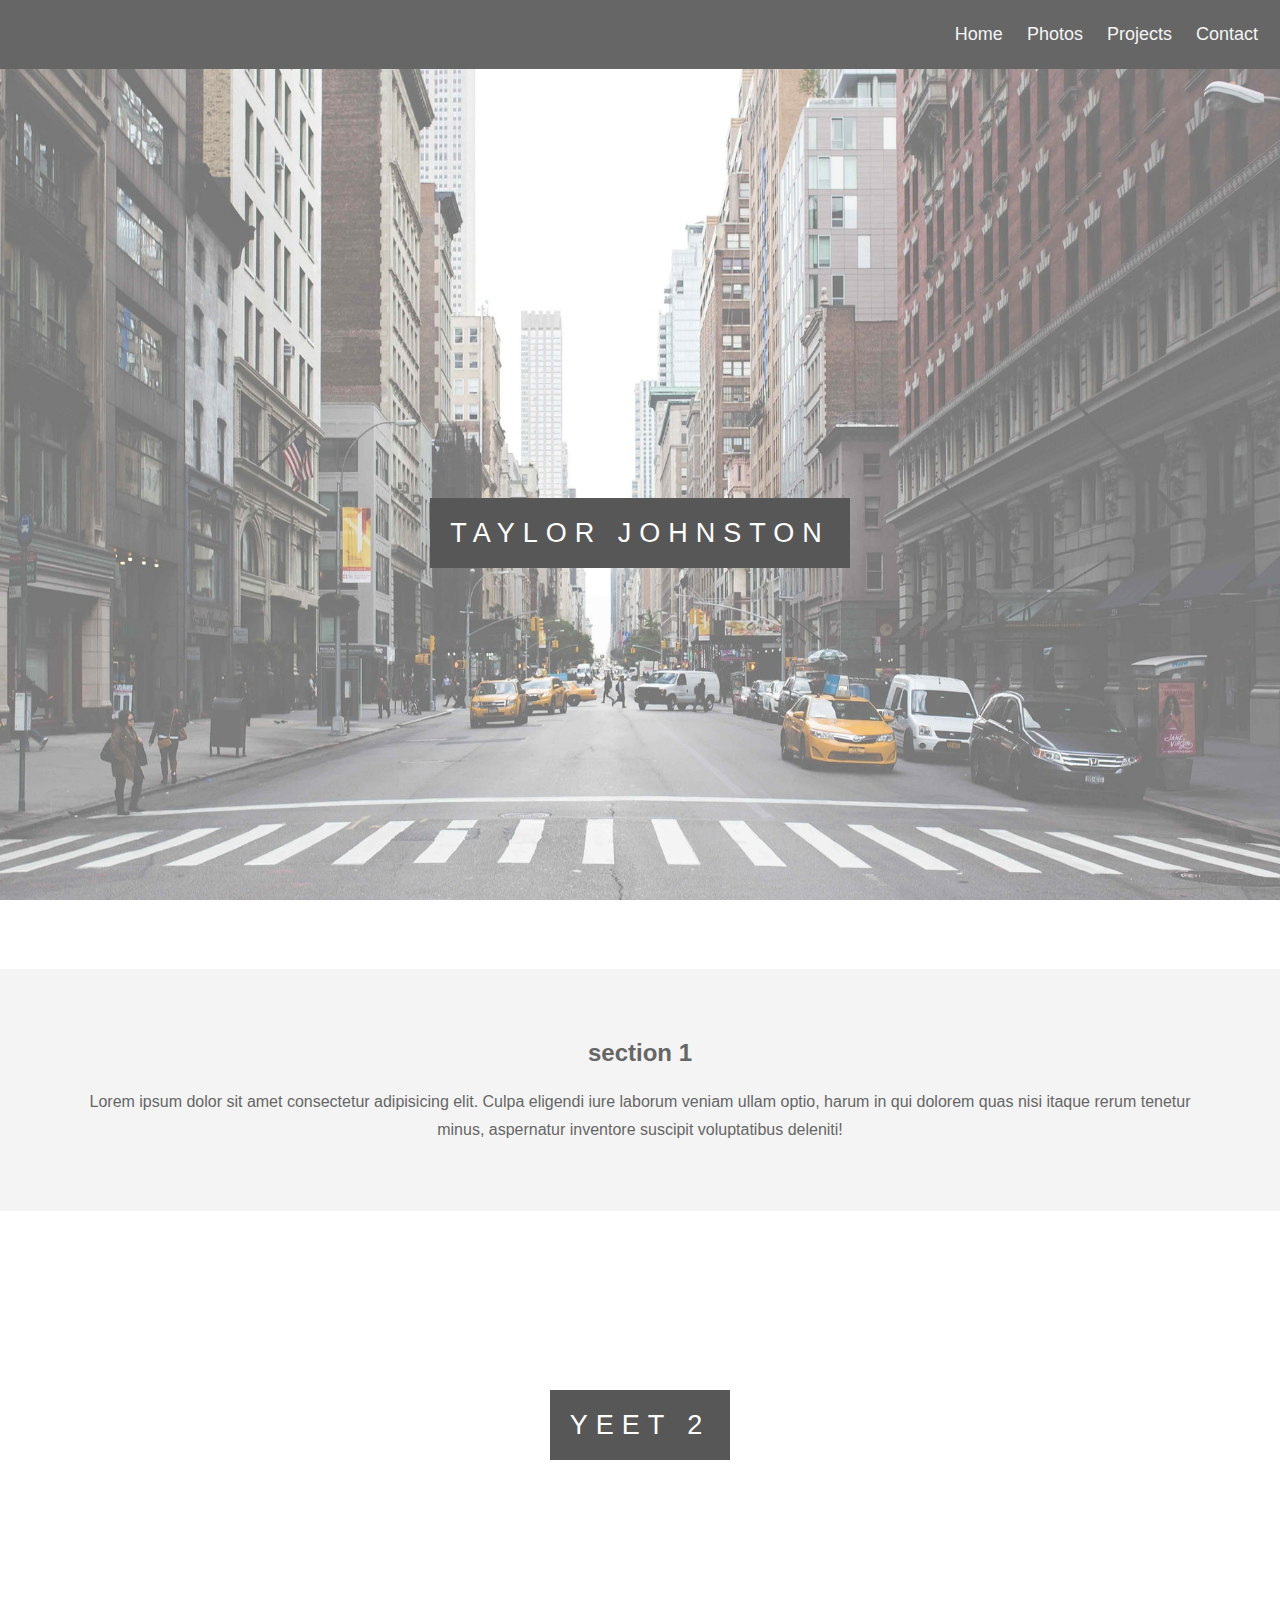
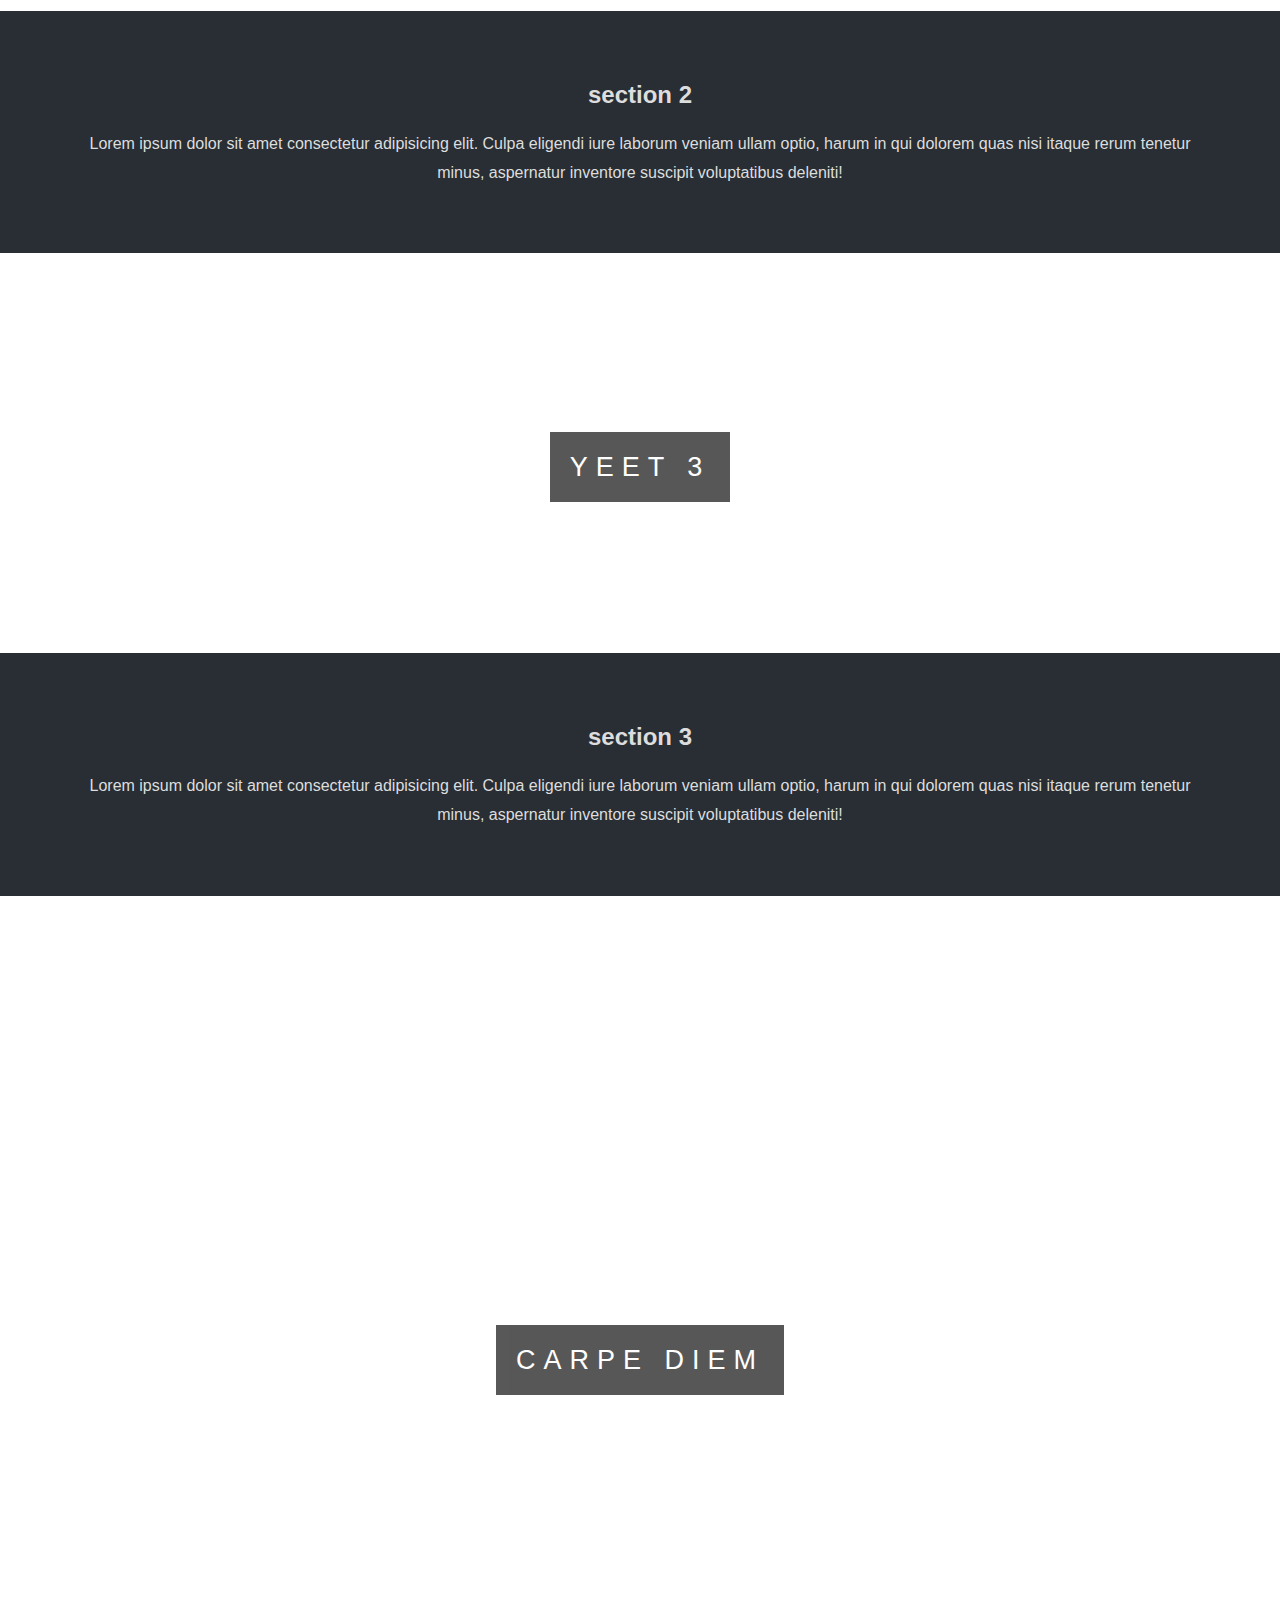
==== index.html @ 6455c6de "Paralax" ====
<!DOCTYPE html>
<html>
  <head>
    <title>Under Construction</title>
    <meta name="description" content="Under Construction" />
    <meta property="og:type" content="website" />
    <meta charset="utf-8" />
    <meta property="og:title" content="Under Construction" />
    <meta property="og:description" content="Under Construction" />
    <meta property="og:url" content="https://taylorjohnston.com.au/" />
    <link rel="canonical" href="https://taylorjohnston.com.au/" />
    <link rel="stylesheet" href="main.css" />
  </head>

    <header>
      <div class="header">
        <a href="#default" class="logo"></a>
        <div class="header-right">
          <a href="#home">Home</a>
          <a href="#contact">Photos</a>
          <a href="#about">Projects</a>
          <a href="#about">Contact</a>
        </div>  
      </div> 
   </header>
   
  <body>
    <div class="pimg1">
      <div class="ptext">
        <span class="border trans">
          Taylor Johnston
        </span>
      </div>
    </div>
    <div class="section secton section-light">
      <h2>
        section 1
      </h2>
      <p>
        Lorem ipsum dolor sit amet consectetur adipisicing elit. Culpa eligendi
        iure laborum veniam ullam optio, harum in qui dolorem quas nisi itaque
        rerum tenetur minus, aspernatur inventore suscipit voluptatibus
        deleniti!
      </p>
    </div>

    <div class="pimg2">
      <div class="ptext">
        <span class="border">
          yeet 2
        </span>
      </div>
    </div>
    <div class="section secton section-dark">
      <h2>
        section 2
      </h2>
      <p>
        Lorem ipsum dolor sit amet consectetur adipisicing elit. Culpa eligendi
        iure laborum veniam ullam optio, harum in qui dolorem quas nisi itaque
        rerum tenetur minus, aspernatur inventore suscipit voluptatibus
        deleniti!
      </p>
    </div>
    <div class="pimg3">
      <div class="ptext">
        <span class="border trans">
          yeet 3
        </span>
      </div>
    </div>
    <div class="section secton section-dark">
      <h2>
        section 3
      </h2>
      <p>
        Lorem ipsum dolor sit amet consectetur adipisicing elit. Culpa eligendi
        iure laborum veniam ullam optio, harum in qui dolorem quas nisi itaque
        rerum tenetur minus, aspernatur inventore suscipit voluptatibus
        deleniti!
      </p>
    </div>

    <div class="pimg1">
      <div class="ptext">
        <span class="border">
          Carpe Diem
        </span>
      </div>
    </div>
  </body>
---- main.css ----
/* Style the header with a grey background and some padding */
.header {
  overflow: hidden;
  background: #666;
  padding: 10px 10px;
}

/* Style the header links */
.header a {
  float: left;
  color: #f4f4f4;
  text-align: center;
  padding: 12px;
  text-decoration: none;
  font-size: 18px;
  line-height: 25px;
  border-radius: 4px;
}

/* Style the logo link (notice that we set the same value of line-height and font-size to prevent the header to increase when the font gets bigger */
.header a.logo {
  font-size: 25px;
  font-weight: bold;
}

/* Change the background color on mouse-over */
.header a:hover {
  background-color: #ddd;
  color: black;
}

/* Float the link section to the right */
.header-right {
  float: right;
}

/* Add media queries for responsiveness - when the screen is 500px wide or less, stack the links on top of each other */
@media screen and (max-width: 500px) {
  .header a {
    float: none;
    display: block;
    text-align: left;
  }
  .header-right {
    float: none;
  }
}
/* paralax stylesheet*/
body,
html {
  height: 100%;
  margin: 0;
  font: 16px;
  font-family: "Lato", sans-serif;
  font-weight: 400;
  line-height: 1.8em;
  color: #666;
}
.pimg1,
.pimg2,
.pimg3 {
  position: relative;
  opacity: 0.7;
  background-position: center;
  background-size: cover;
  background-repeat: no-repeat;
  background-attachment: fixed;
}

.pimg1 {
  background-image: url(images/image1.jpg);
  min-height: 100%;
}

.pimg2 {
  background-image: url(images/image2.jpg);
  min-height: 400px;
}

.pimg3 {
  background-image: url(images/image3.jpg);
  min-height: 400px;
}
.section {
  text-align: center;
  padding: 50px 80px;
}
.section-light {
  background: #f4f4f4;
  color: #666;
}
.section-dark {
  background: #282e34;
  color: #ddd;
}
.ptext {
  position: absolute;
  top: 50%;
  width: 100%;
  text-align: center;
  color: black;
  font-size: 27px;
  letter-spacing: 8px;
  text-transform: uppercase;
}

.ptext .border {
  background-color: #111;
  color: white;
  padding: 20px;
}

.ptext .border .trans {
  background-color: transparent;
}
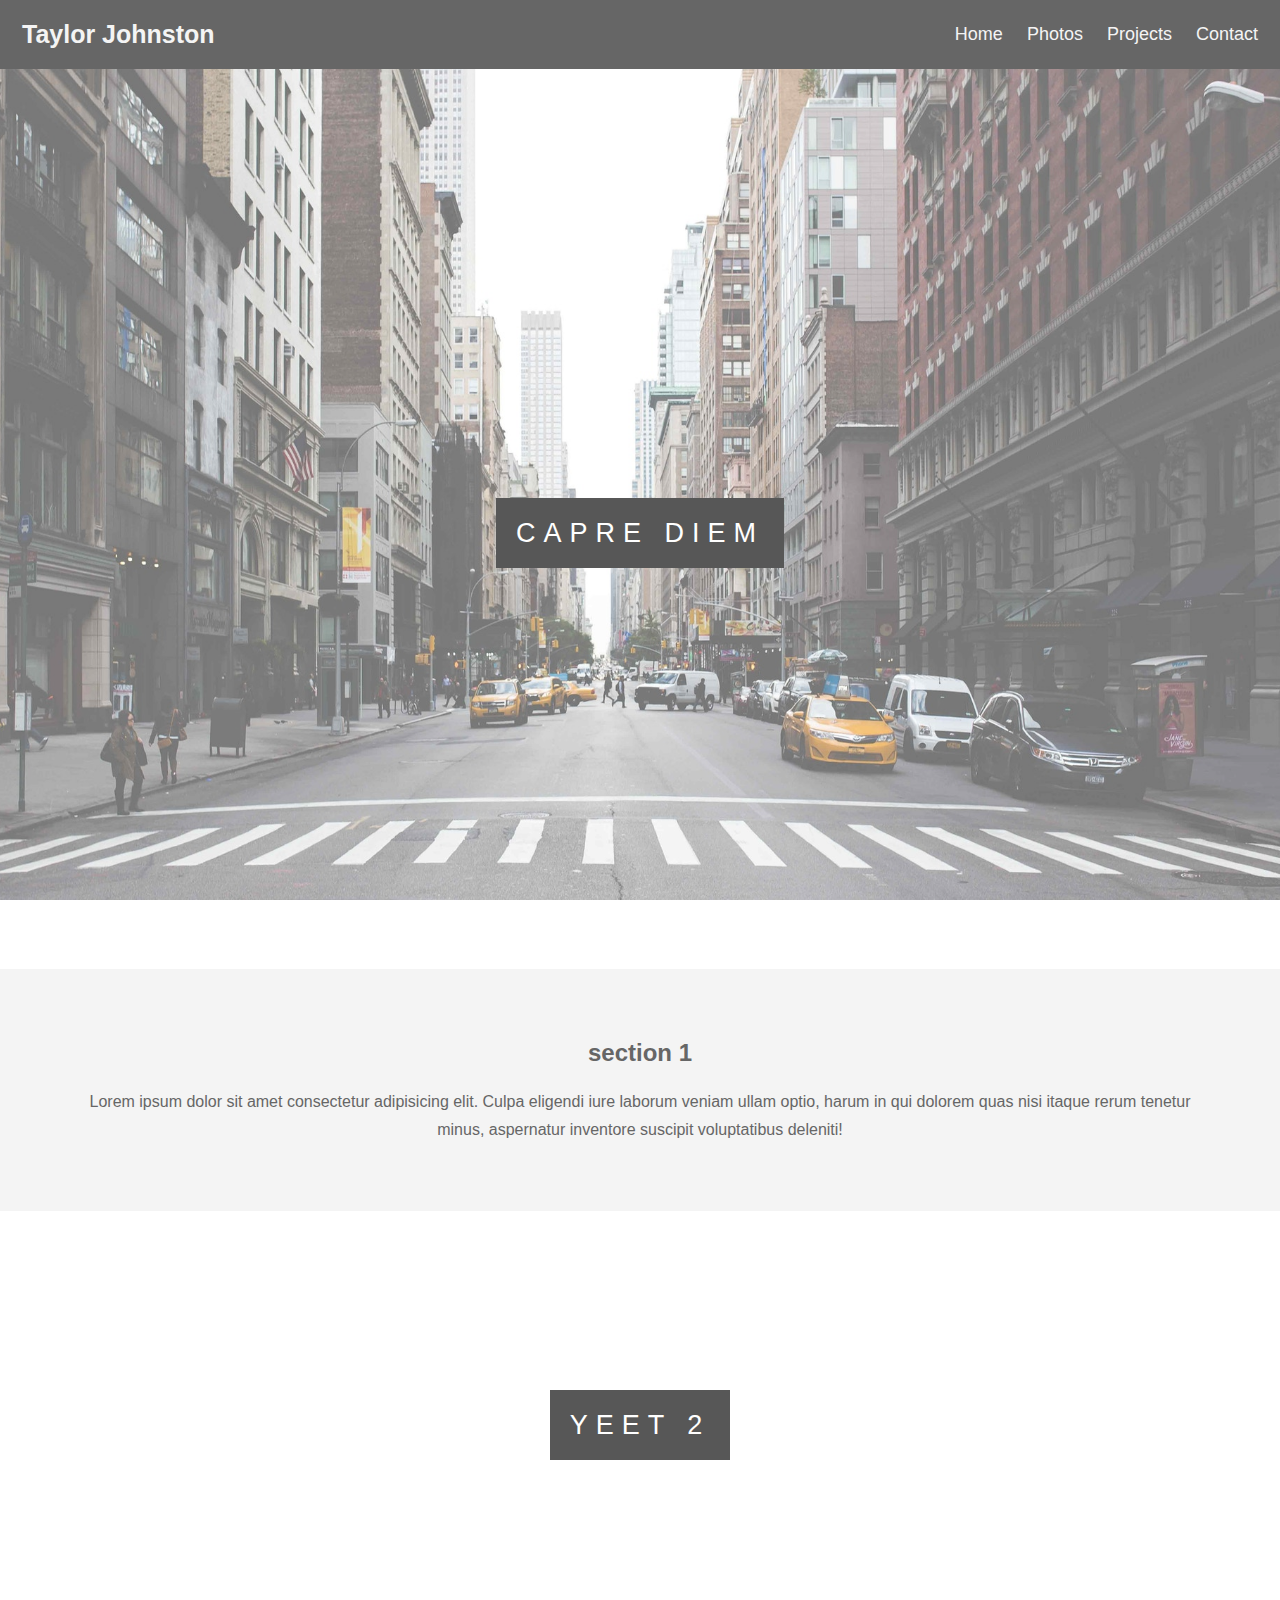
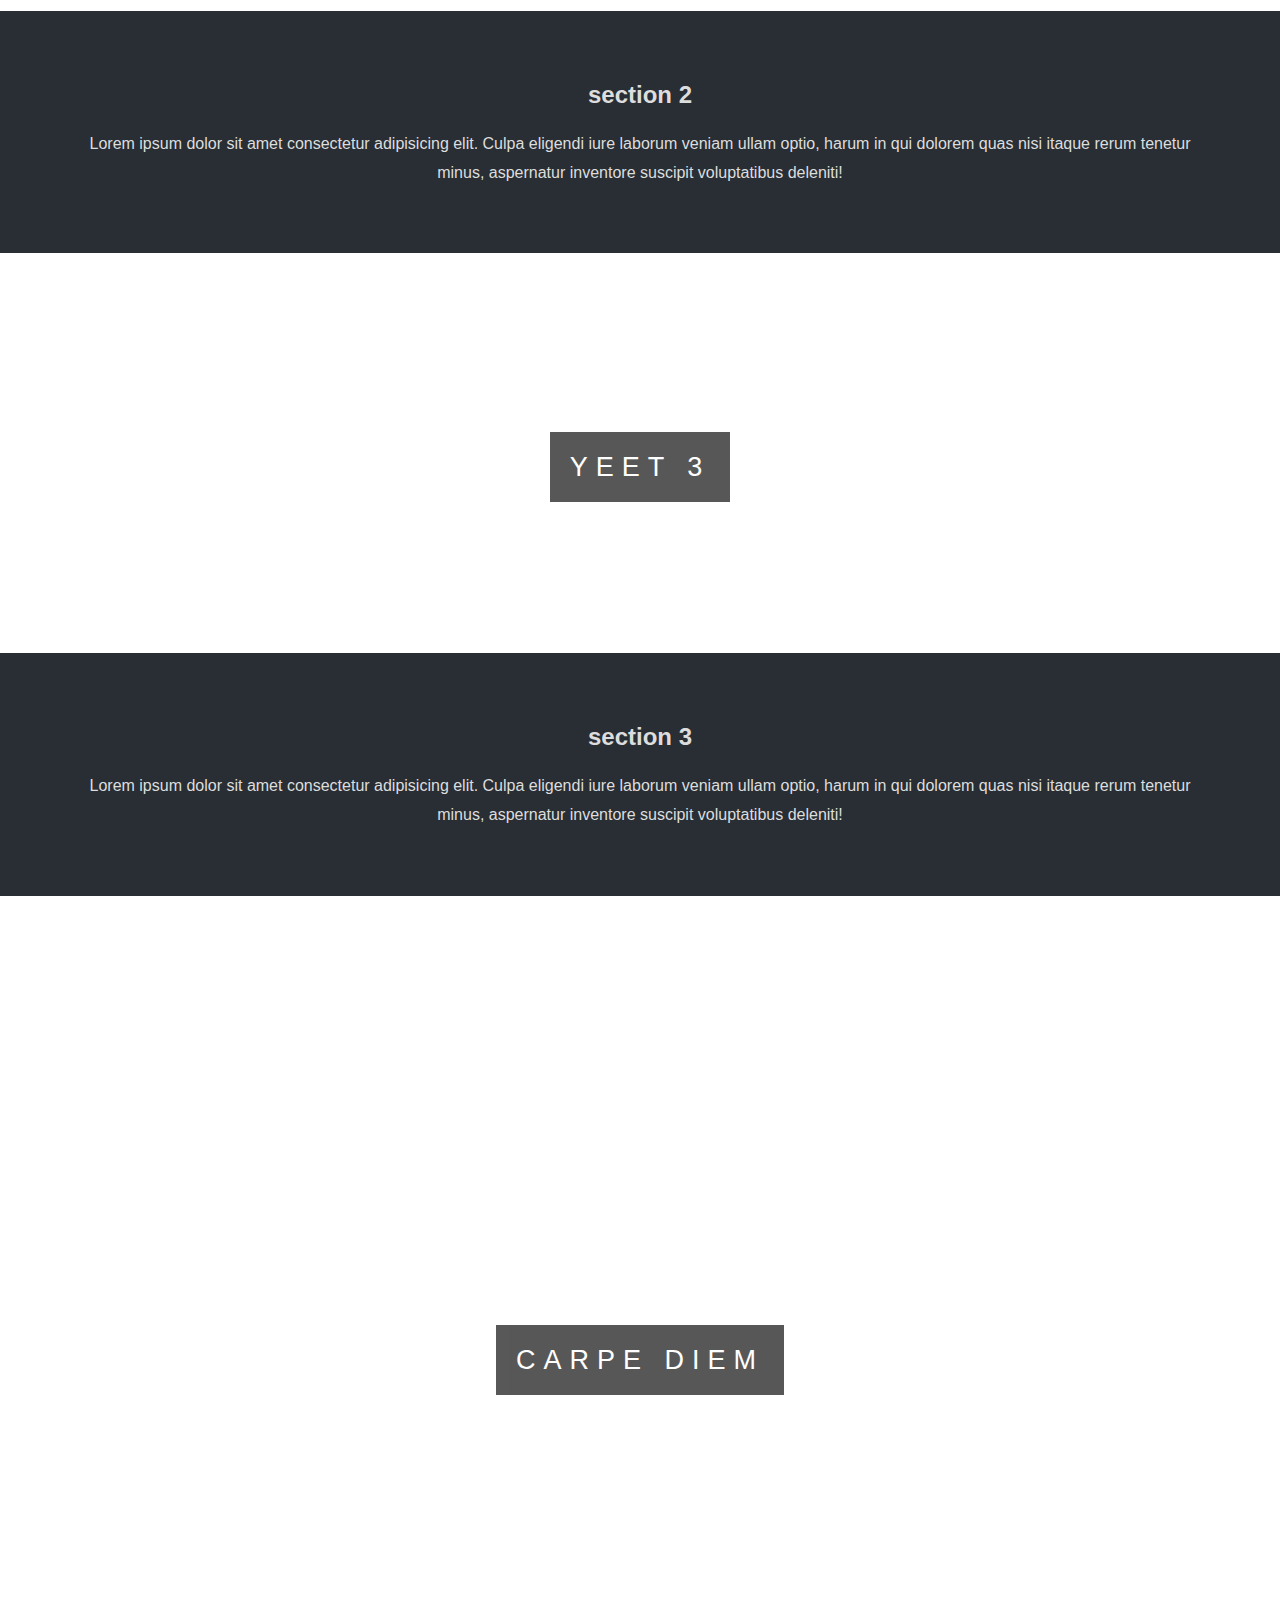
==== commit 9321fd80: "Update index.html" ====
--- a/index.html
+++ b/index.html
@@ -14,7 +14,7 @@
 
     <header>
       <div class="header">
-        <a href="#default" class="logo"></a>
+        <a href="#default" class="logo">Taylor Johnston</a>
         <div class="header-right">
           <a href="#home">Home</a>
           <a href="#contact">Photos</a>
@@ -28,7 +28,7 @@
     <div class="pimg1">
       <div class="ptext">
         <span class="border trans">
-          Taylor Johnston
+          Capre Diem
         </span>
       </div>
     </div>
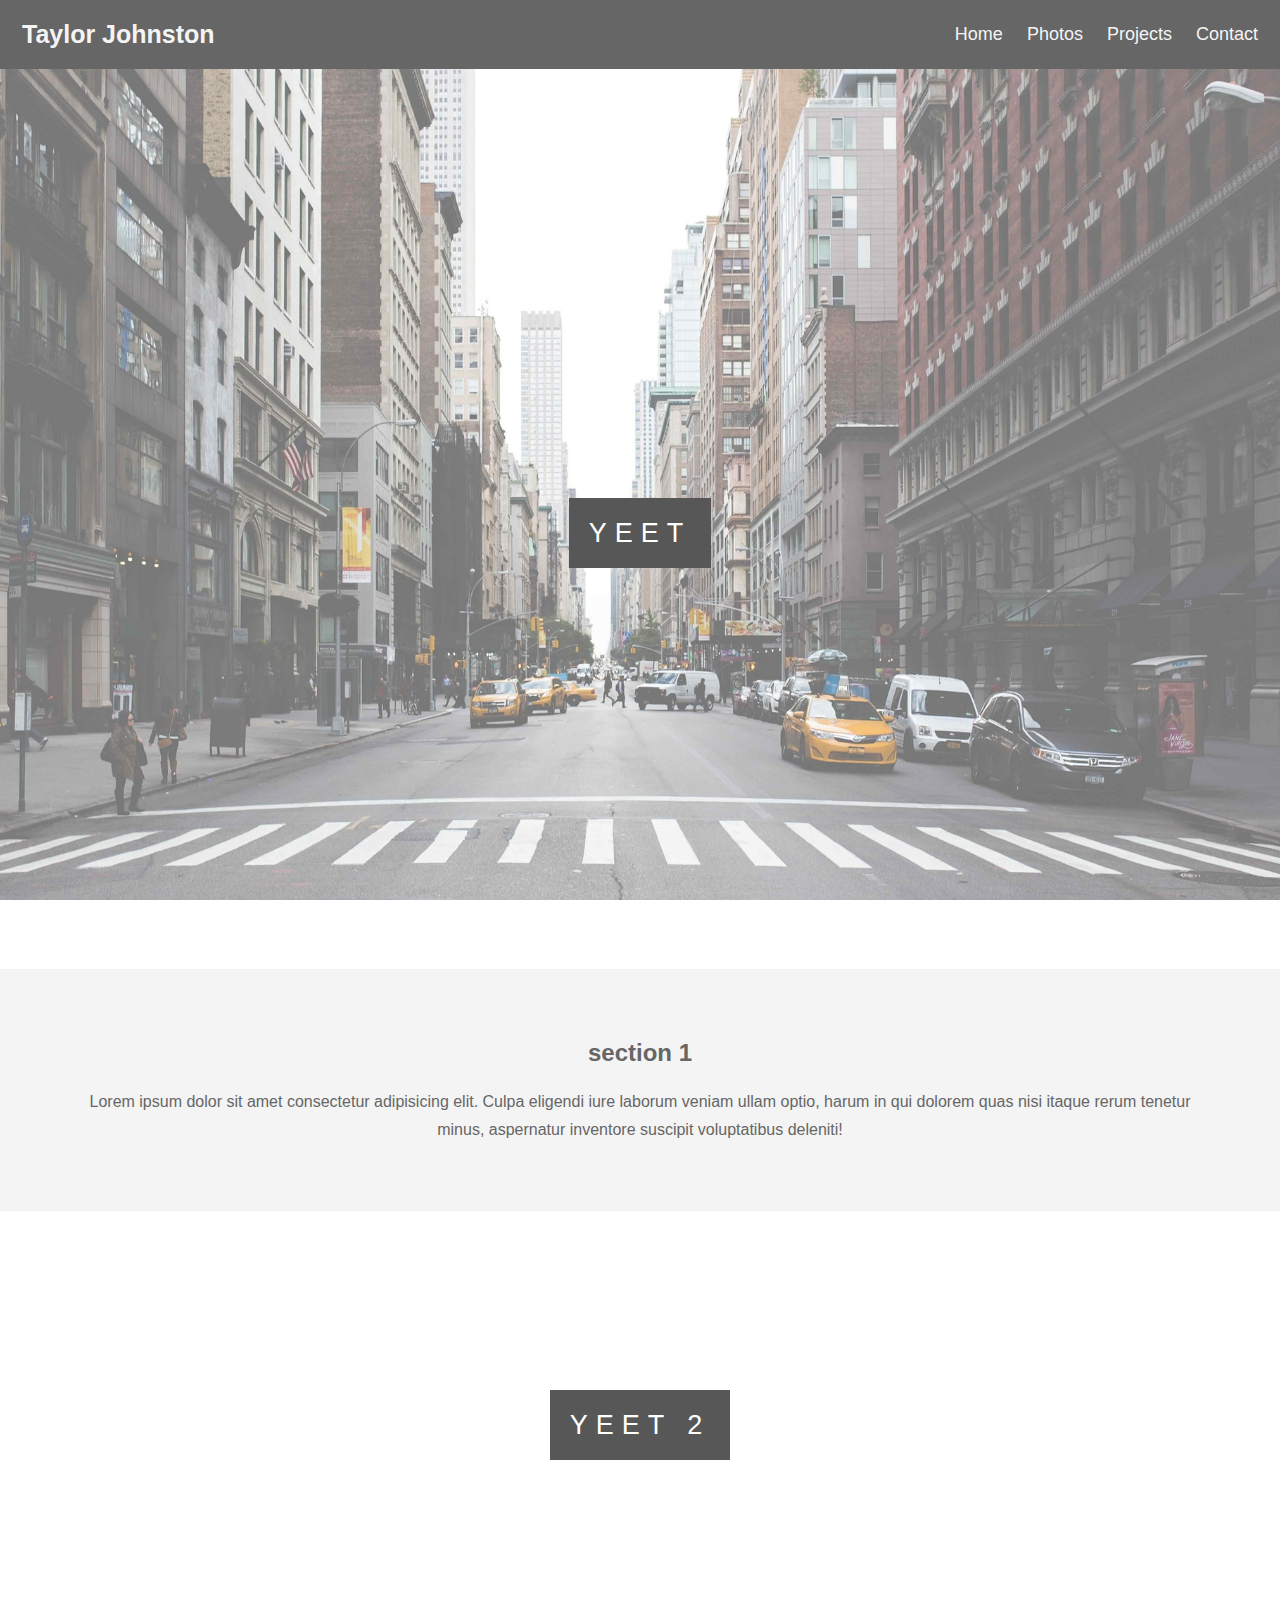
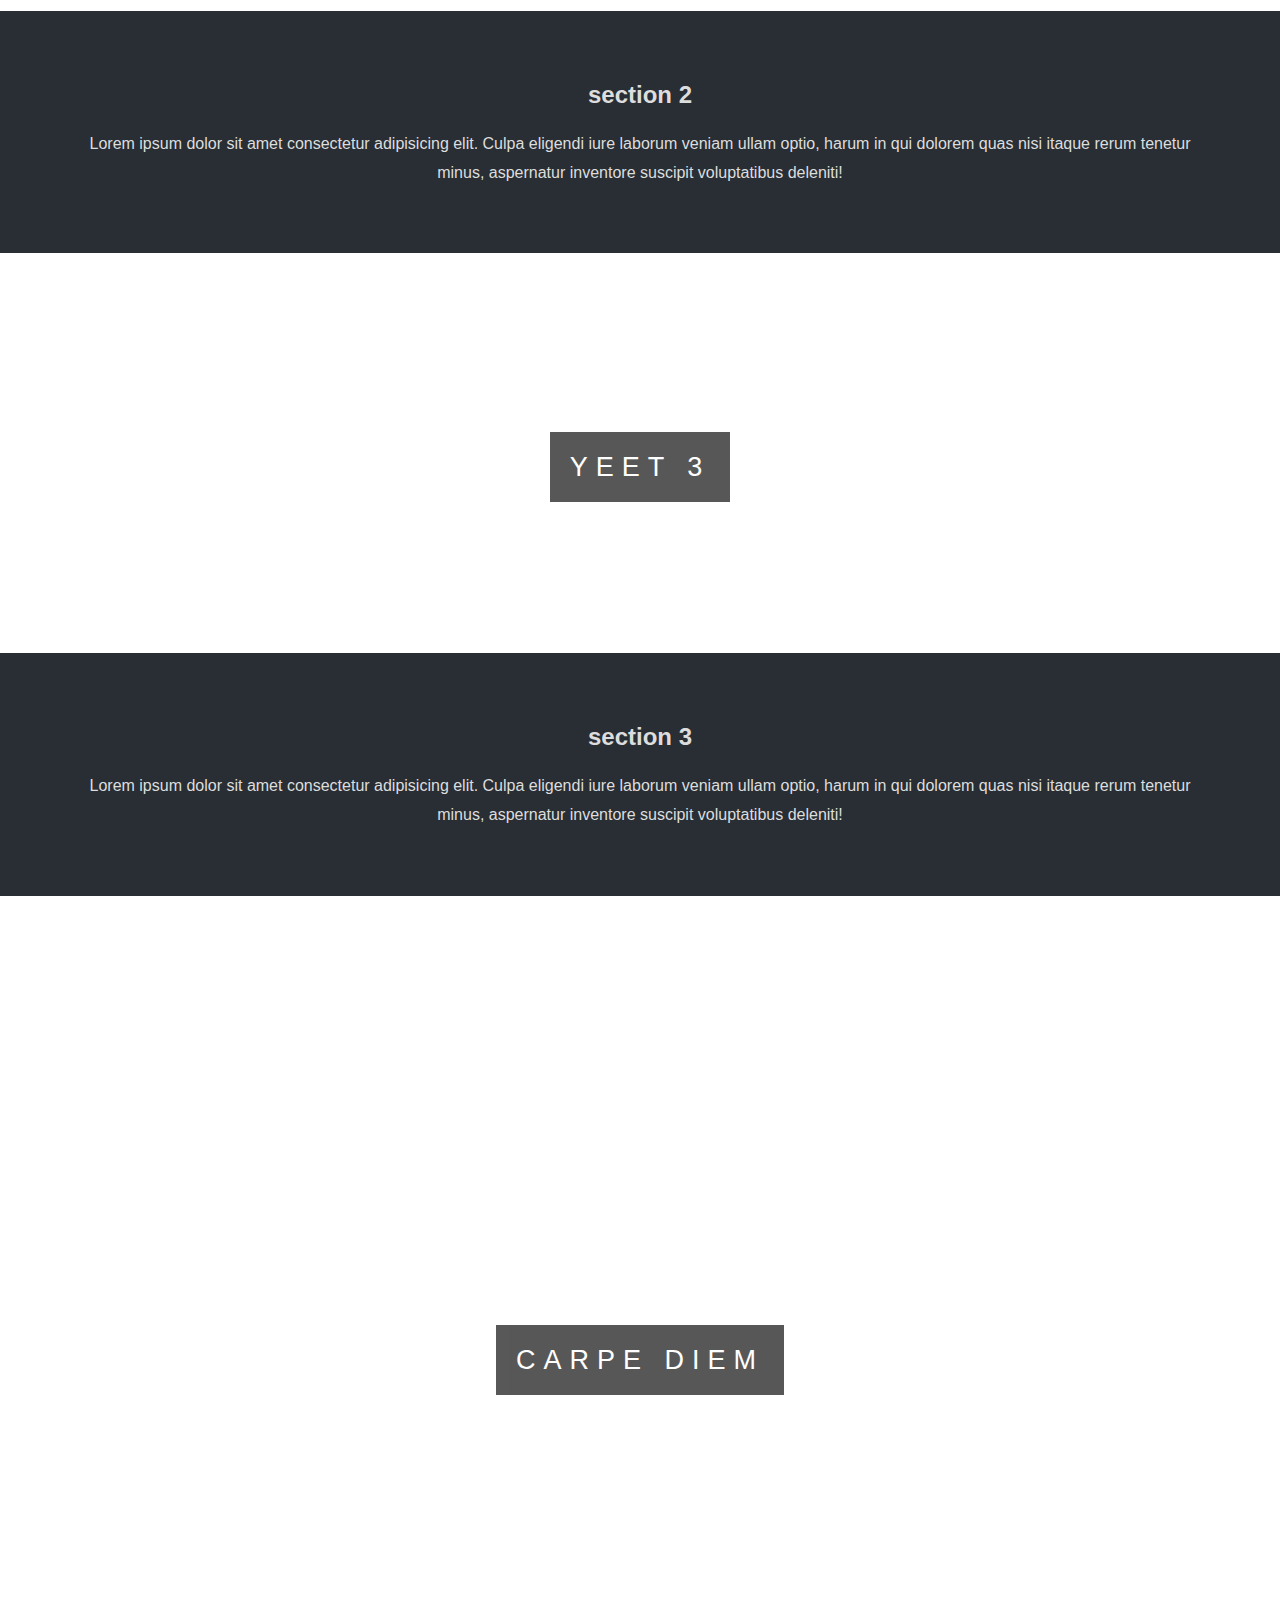
==== commit 0459faaa: "Update index.html" ====
--- a/index.html
+++ b/index.html
@@ -1,35 +1,33 @@
 <!DOCTYPE html>
 <html>
   <head>
-    <title>Under Construction</title>
-    <meta name="description" content="Under Construction" />
+    <title>Taylor Johnston</title>
+    <meta name="description" content="Taylor Johnston" />
     <meta property="og:type" content="website" />
     <meta charset="utf-8" />
-    <meta property="og:title" content="Under Construction" />
-    <meta property="og:description" content="Under Construction" />
+    <meta property="og:title" content="Taylor Johnston" />
+    <meta property="og:description" content="Taylor Johnston" />
     <meta property="og:url" content="https://taylorjohnston.com.au/" />
     <link rel="canonical" href="https://taylorjohnston.com.au/" />
     <link rel="stylesheet" href="main.css" />
   </head>
 
-    <header>
-      <div class="header">
-        <a href="#default" class="logo">Taylor Johnston</a>
-        <div class="header-right">
-          <a href="#home">Home</a>
-          <a href="#contact">Photos</a>
-          <a href="#about">Projects</a>
-          <a href="#about">Contact</a>
-        </div>  
-      </div> 
-   </header>
-   
+  <header>
+    <div class="header">
+      <a href="#default" class="logo">Taylor Johnston</a>
+      <div class="header-right">
+        <a href="#home">Home</a>
+        <a href="#contact">Photos</a>
+        <a href="#about">Projects</a>
+        <a href="#about">Contact</a>
+      </div>
+    </div>
+  </header>
+
   <body>
     <div class="pimg1">
       <div class="ptext">
-        <span class="border trans">
-          Capre Diem
-        </span>
+        <span class="border trans"> yeet </span>
       </div>
     </div>
     <div class="section secton section-light">
@@ -88,4 +86,5 @@
         </span>
       </div>
     </div>
-  </body>+  </body>
+</html>
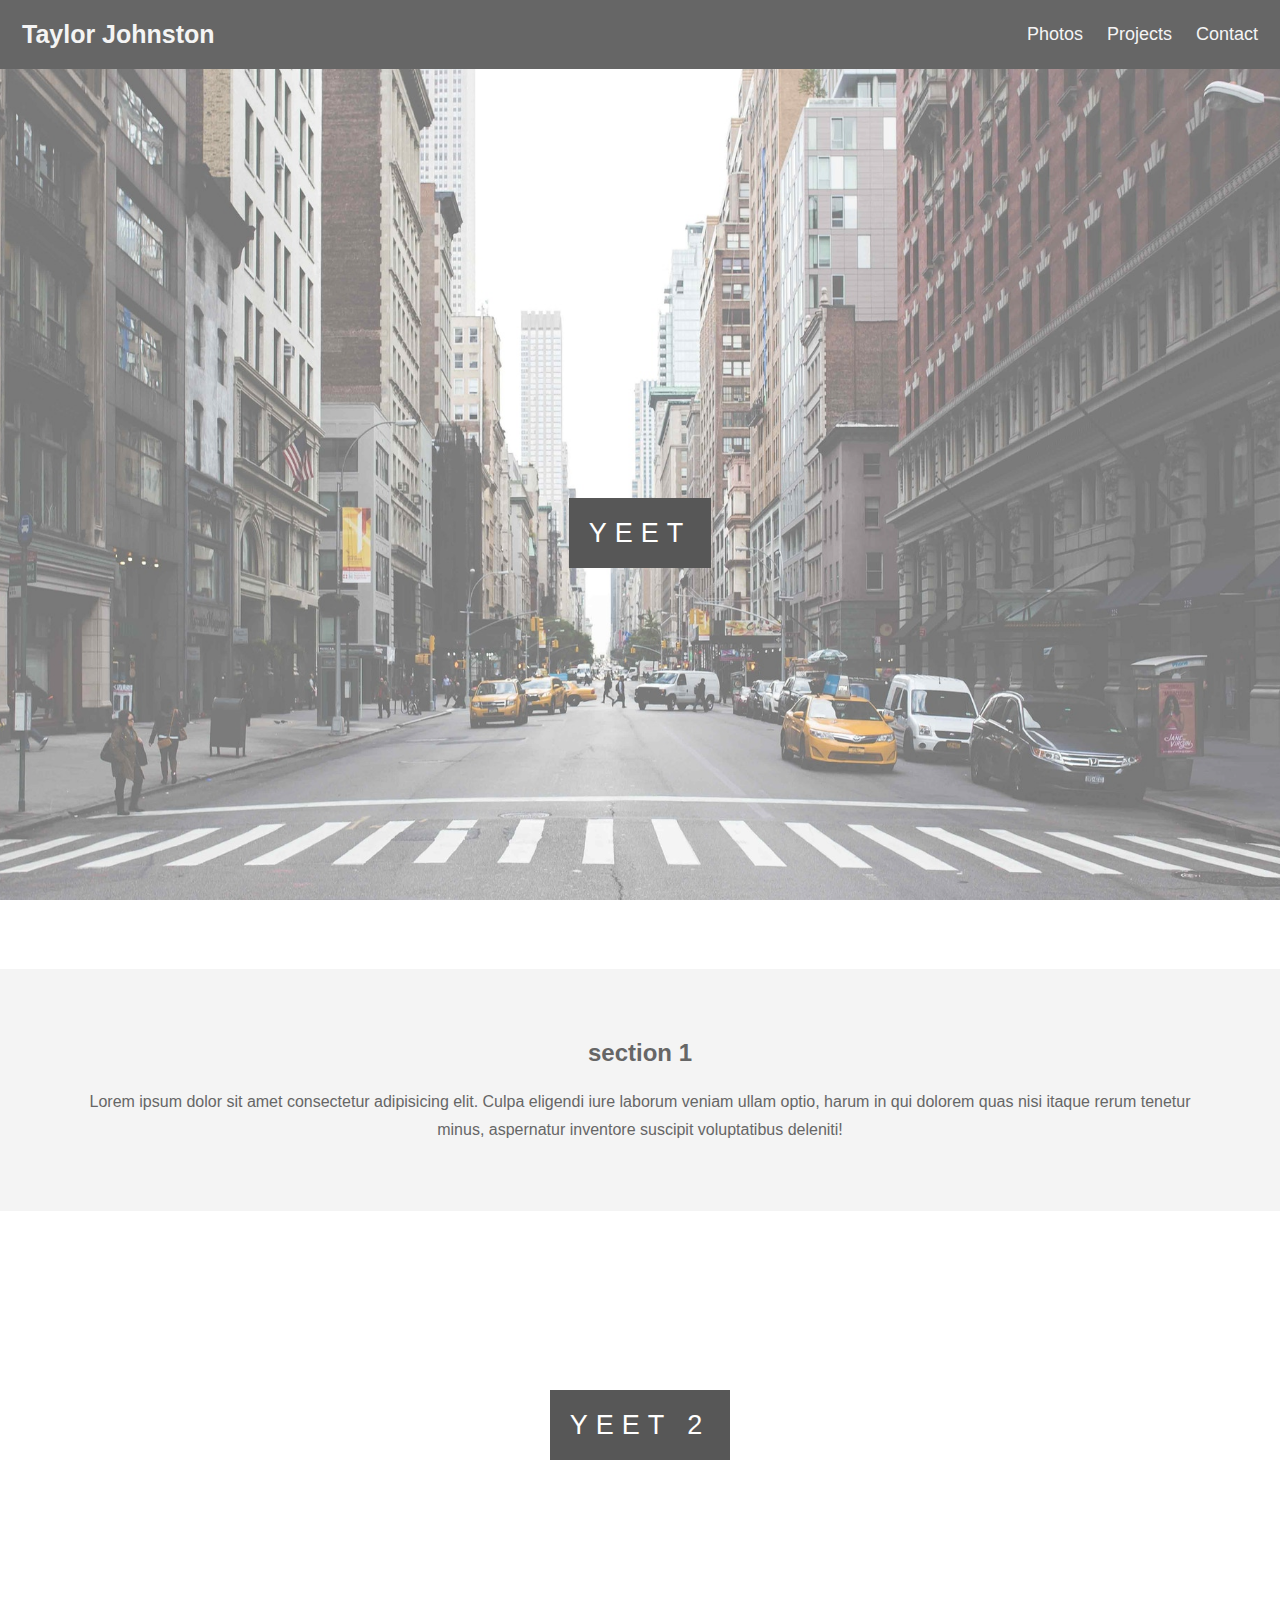
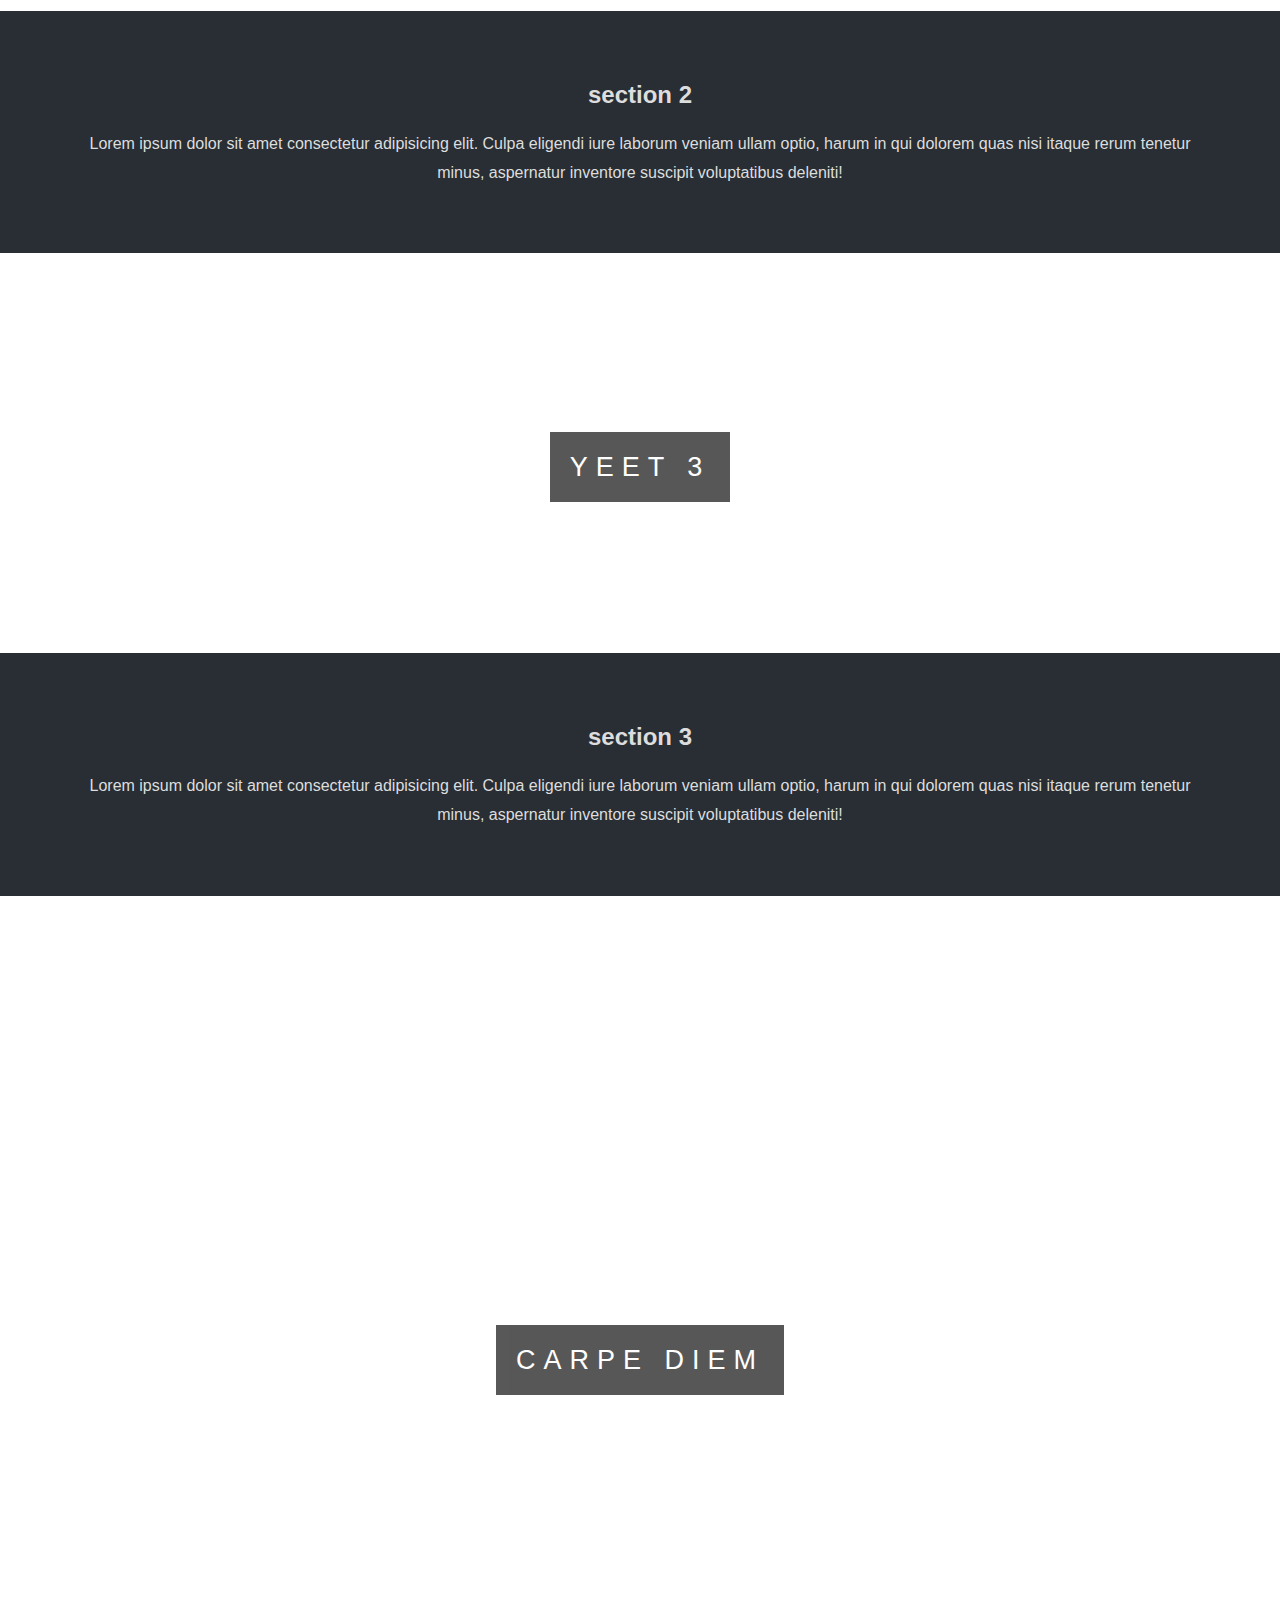
==== commit fd029b5f: "headings" ====
--- a/index.html
+++ b/index.html
@@ -14,12 +14,11 @@
 
   <header>
     <div class="header">
-      <a href="#default" class="logo">Taylor Johnston</a>
+      <a href="index.html" class="logo">Taylor Johnston</a>
       <div class="header-right">
-        <a href="#home">Home</a>
-        <a href="#contact">Photos</a>
-        <a href="#about">Projects</a>
-        <a href="#about">Contact</a>
+        <a href="photos.html">Photos</a>
+        <a href="projects.html">Projects</a>
+        <a href="contact.html">Contact</a>
       </div>
     </div>
   </header>
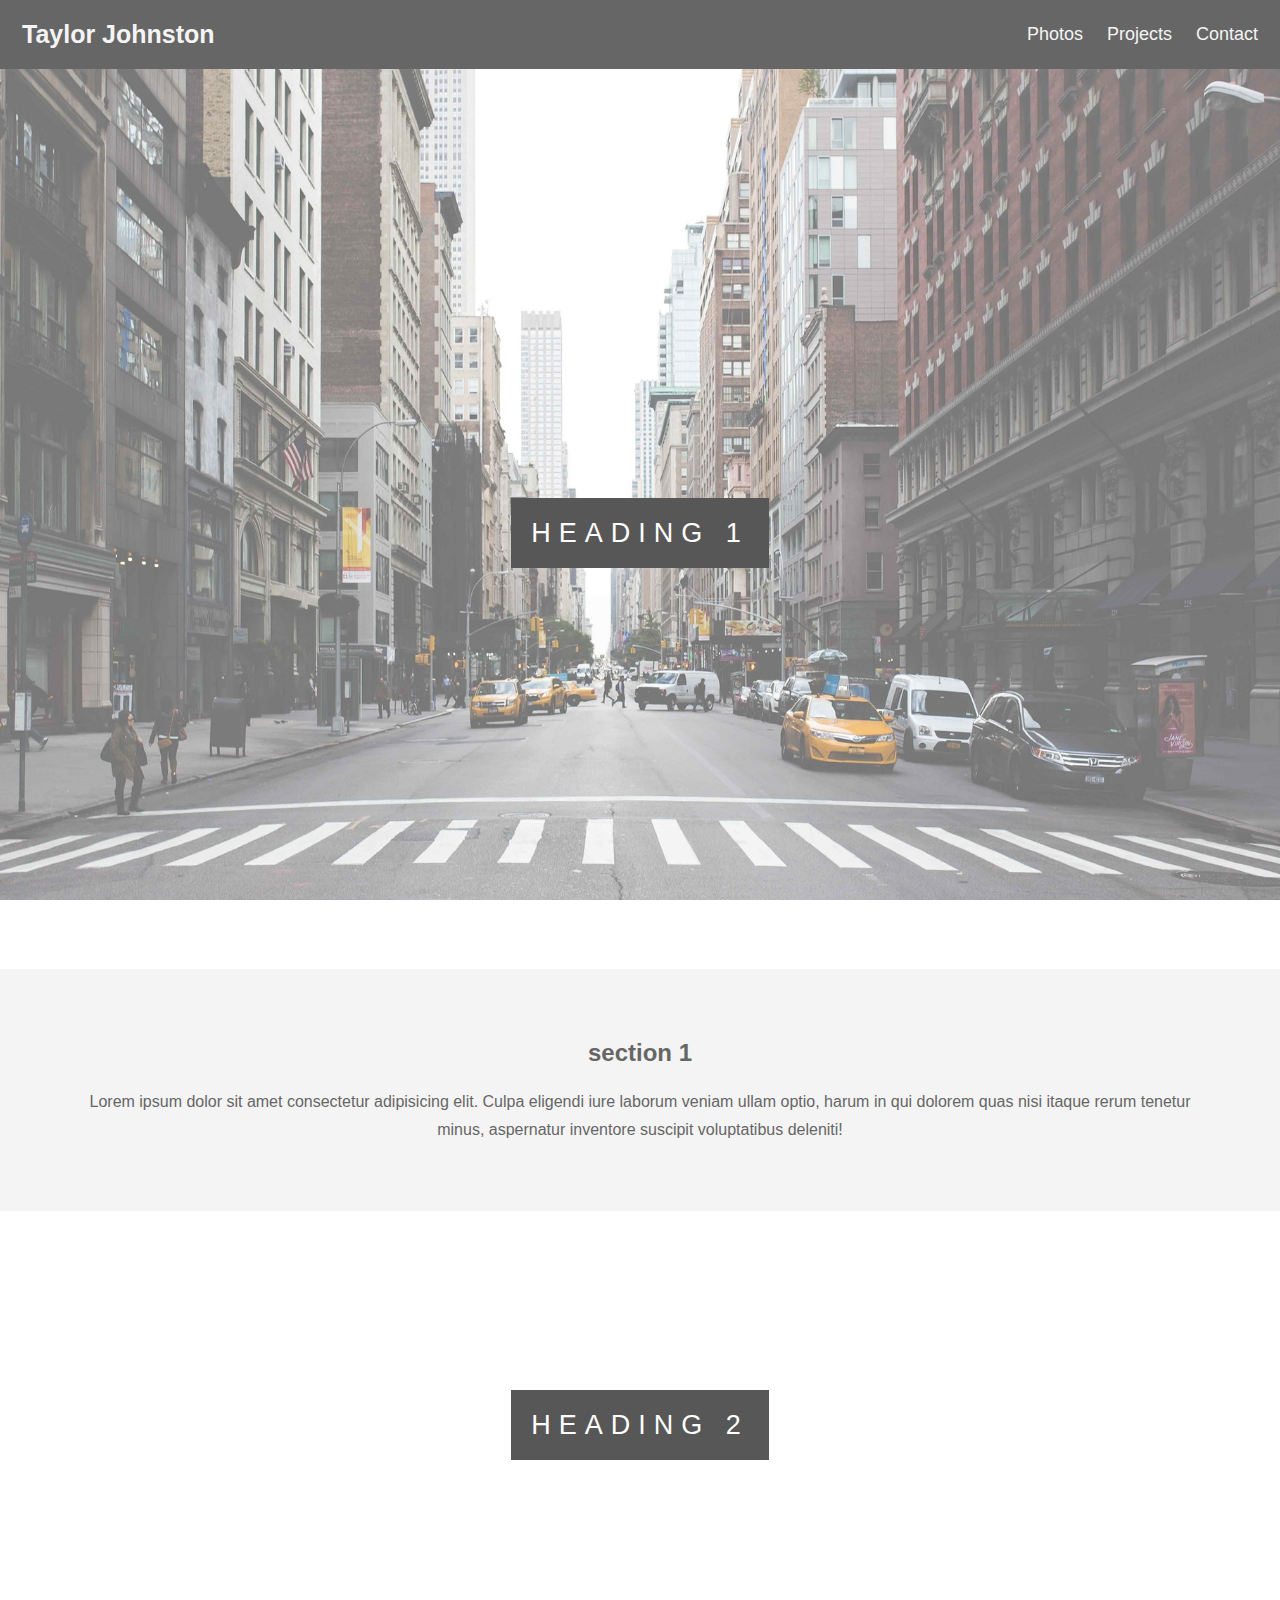
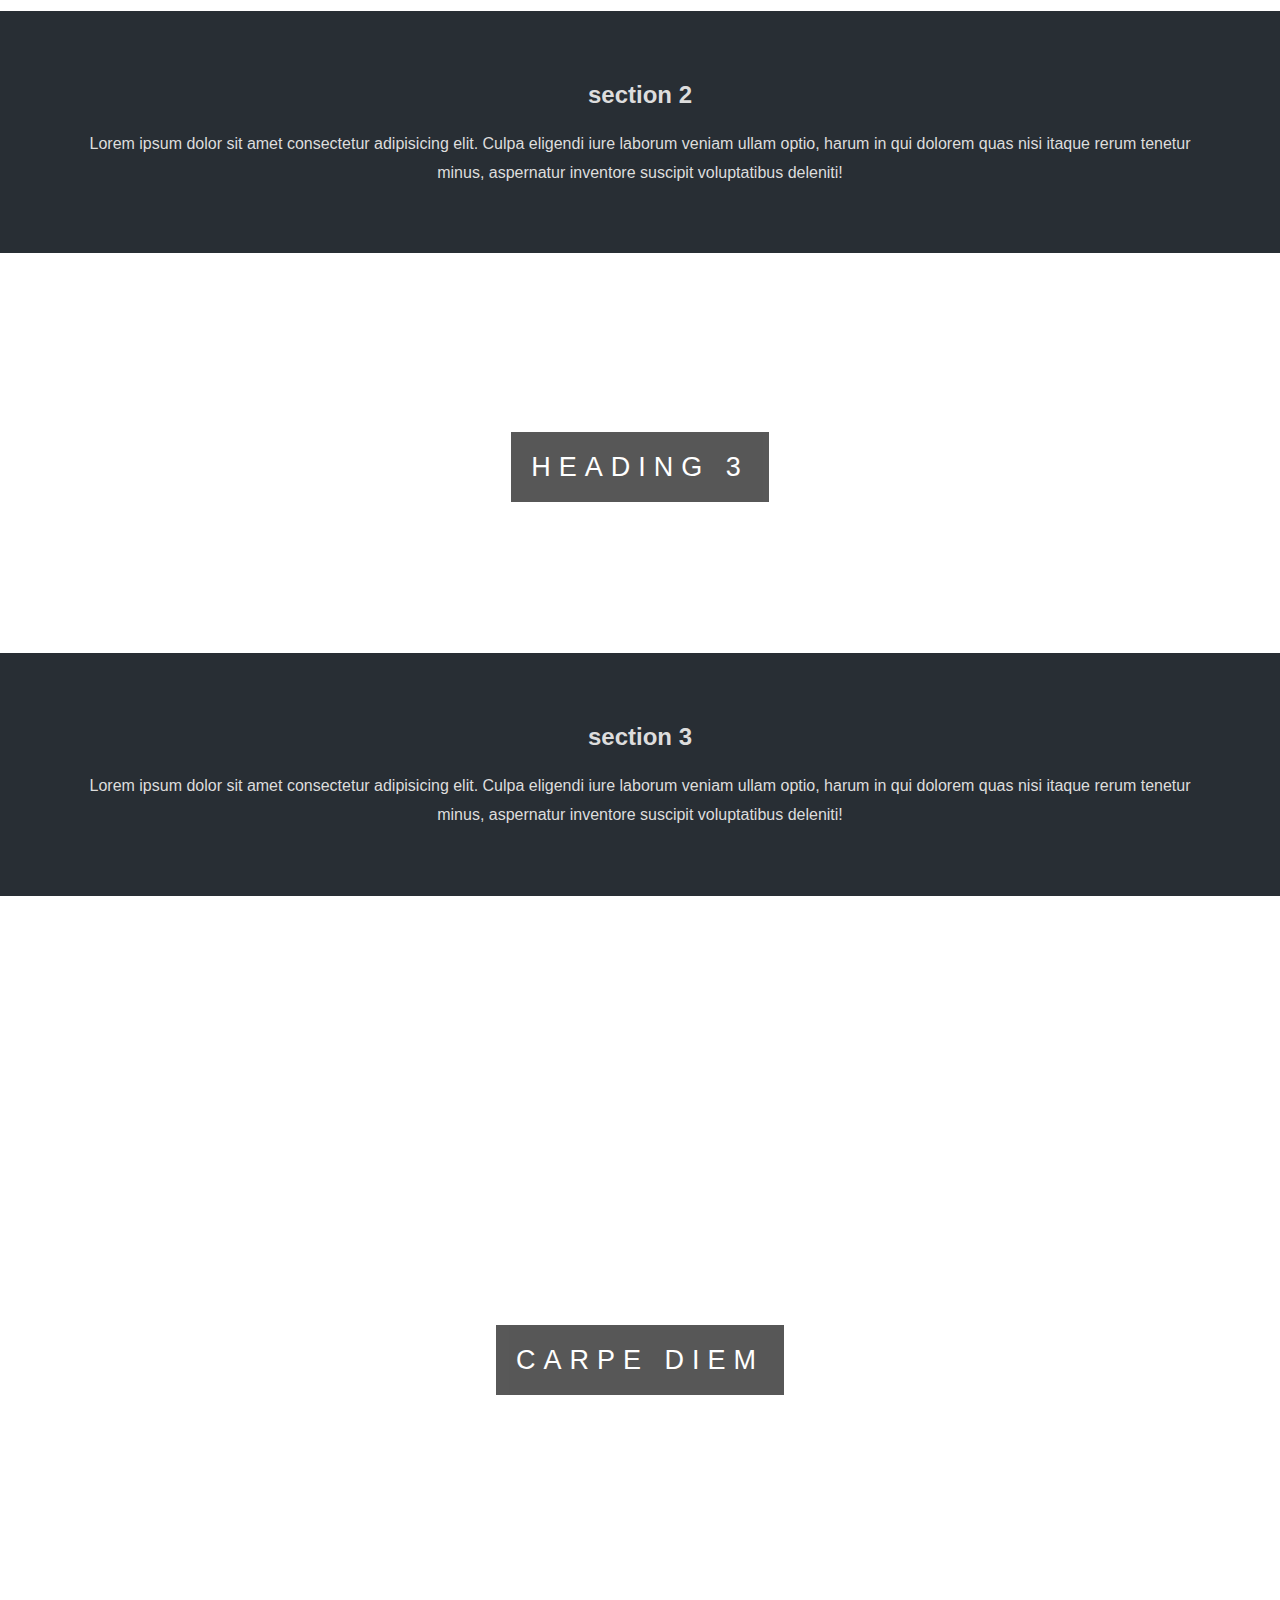
==== commit 05e48adb: "fixed heading" ====
--- a/index.html
+++ b/index.html
@@ -26,7 +26,7 @@
   <body>
     <div class="pimg1">
       <div class="ptext">
-        <span class="border trans"> yeet </span>
+        <span class="border trans"> Heading  1 </span>
       </div>
     </div>
     <div class="section secton section-light">
@@ -44,7 +44,7 @@
     <div class="pimg2">
       <div class="ptext">
         <span class="border">
-          yeet 2
+          Heading 2
         </span>
       </div>
     </div>
@@ -62,7 +62,7 @@
     <div class="pimg3">
       <div class="ptext">
         <span class="border trans">
-          yeet 3
+          Heading 3
         </span>
       </div>
     </div>
